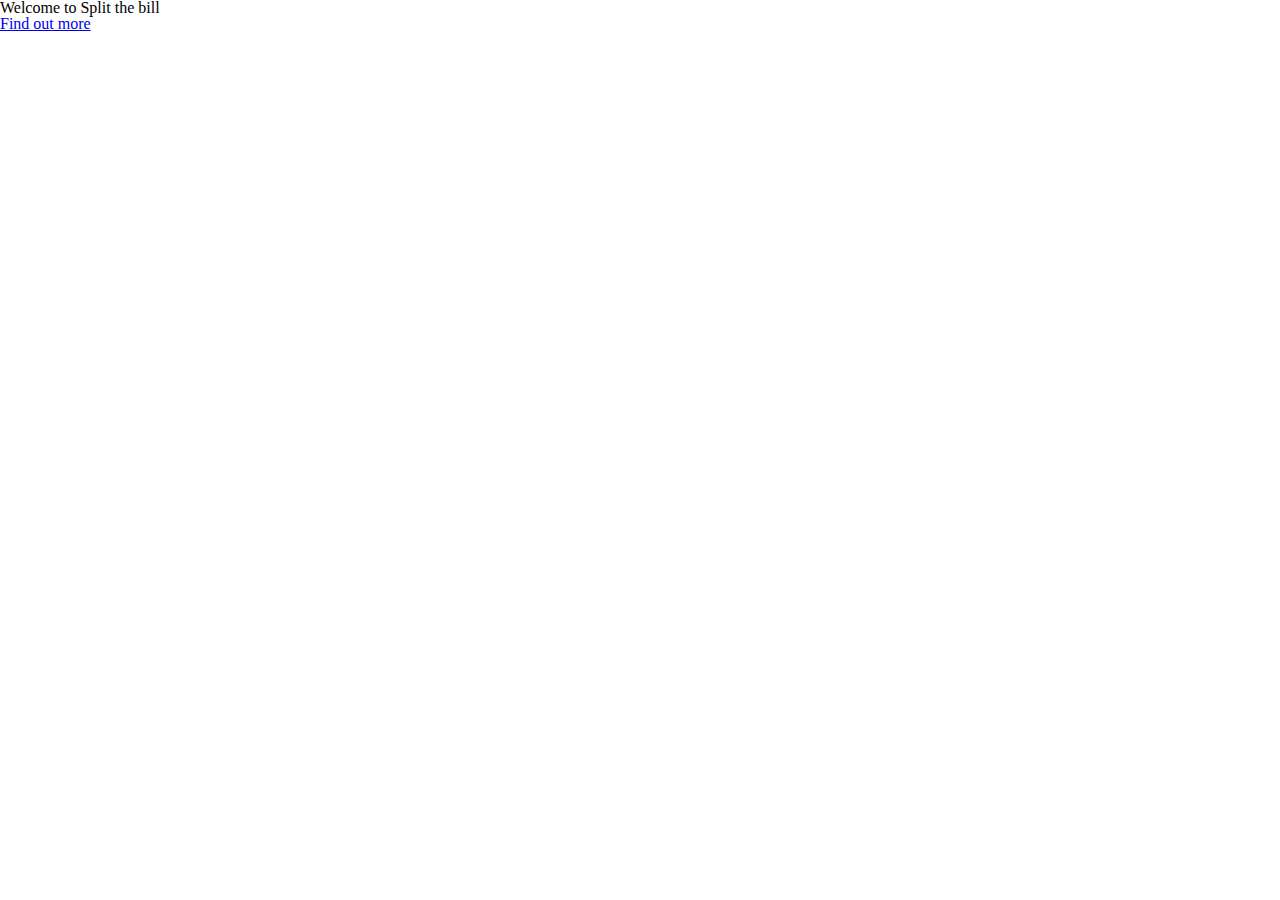
==== index.html @ 3543459b "Landing page first draft" ====
<!doctype html>

<html lang="en">

<head>
  <meta charset="utf-8">

  <title>Split the bill</title>

  <link href="https://fonts.googleapis.com/css?family=Indie+Flower|Roboto" rel="stylesheet">
  <link href="css/index.css" rel="stylesheet">
  <meta name="viewport" content="width=device-width, initial-scale=1.0">

  <!--[if lt IE 9]>
    <script src="https://cdnjs.cloudflare.com/ajax/libs/html5shiv/3.7.3/html5shiv.js"></script>
  <![endif]-->
  </head>

  <header id="split">
    <div id="split2">
    <h1> Welcome to Split the bill</h1>
  </div>
    <a href="about.html" class="button">Find out more</a>
  </header>
---- css/index.css ----
/* http://meyerweb.com/eric/tools/css/reset/ 
   v2.0 | 20110126
   License: none (public domain)
*/
html,
body,
div,
span,
applet,
object,
iframe,
h1,
h2,
h3,
h4,
h5,
h6,
p,
blockquote,
pre,
a,
abbr,
acronym,
address,
big,
cite,
code,
del,
dfn,
em,
img,
ins,
kbd,
q,
s,
samp,
small,
strike,
strong,
sub,
sup,
tt,
var,
b,
u,
i,
center,
dl,
dt,
dd,
ol,
ul,
li,
fieldset,
form,
label,
legend,
table,
caption,
tbody,
tfoot,
thead,
tr,
th,
td,
article,
aside,
canvas,
details,
embed,
figure,
figcaption,
footer,
header,
hgroup,
menu,
nav,
output,
ruby,
section,
summary,
time,
mark,
audio,
video {
  margin: 0;
  padding: 0;
  border: 0;
  font-size: 100%;
  font: inherit;
  vertical-align: baseline;
}
/* HTML5 display-role reset for older browsers */
article,
aside,
details,
figcaption,
figure,
footer,
header,
hgroup,
menu,
nav,
section {
  display: block;
}
body {
  line-height: 1;
}
ol,
ul {
  list-style: none;
}
blockquote,
q {
  quotes: none;
}
blockquote:before,
blockquote:after,
q:before,
q:after {
  content: '';
  content: none;
}
table {
  border-collapse: collapse;
  border-spacing: 0;
}
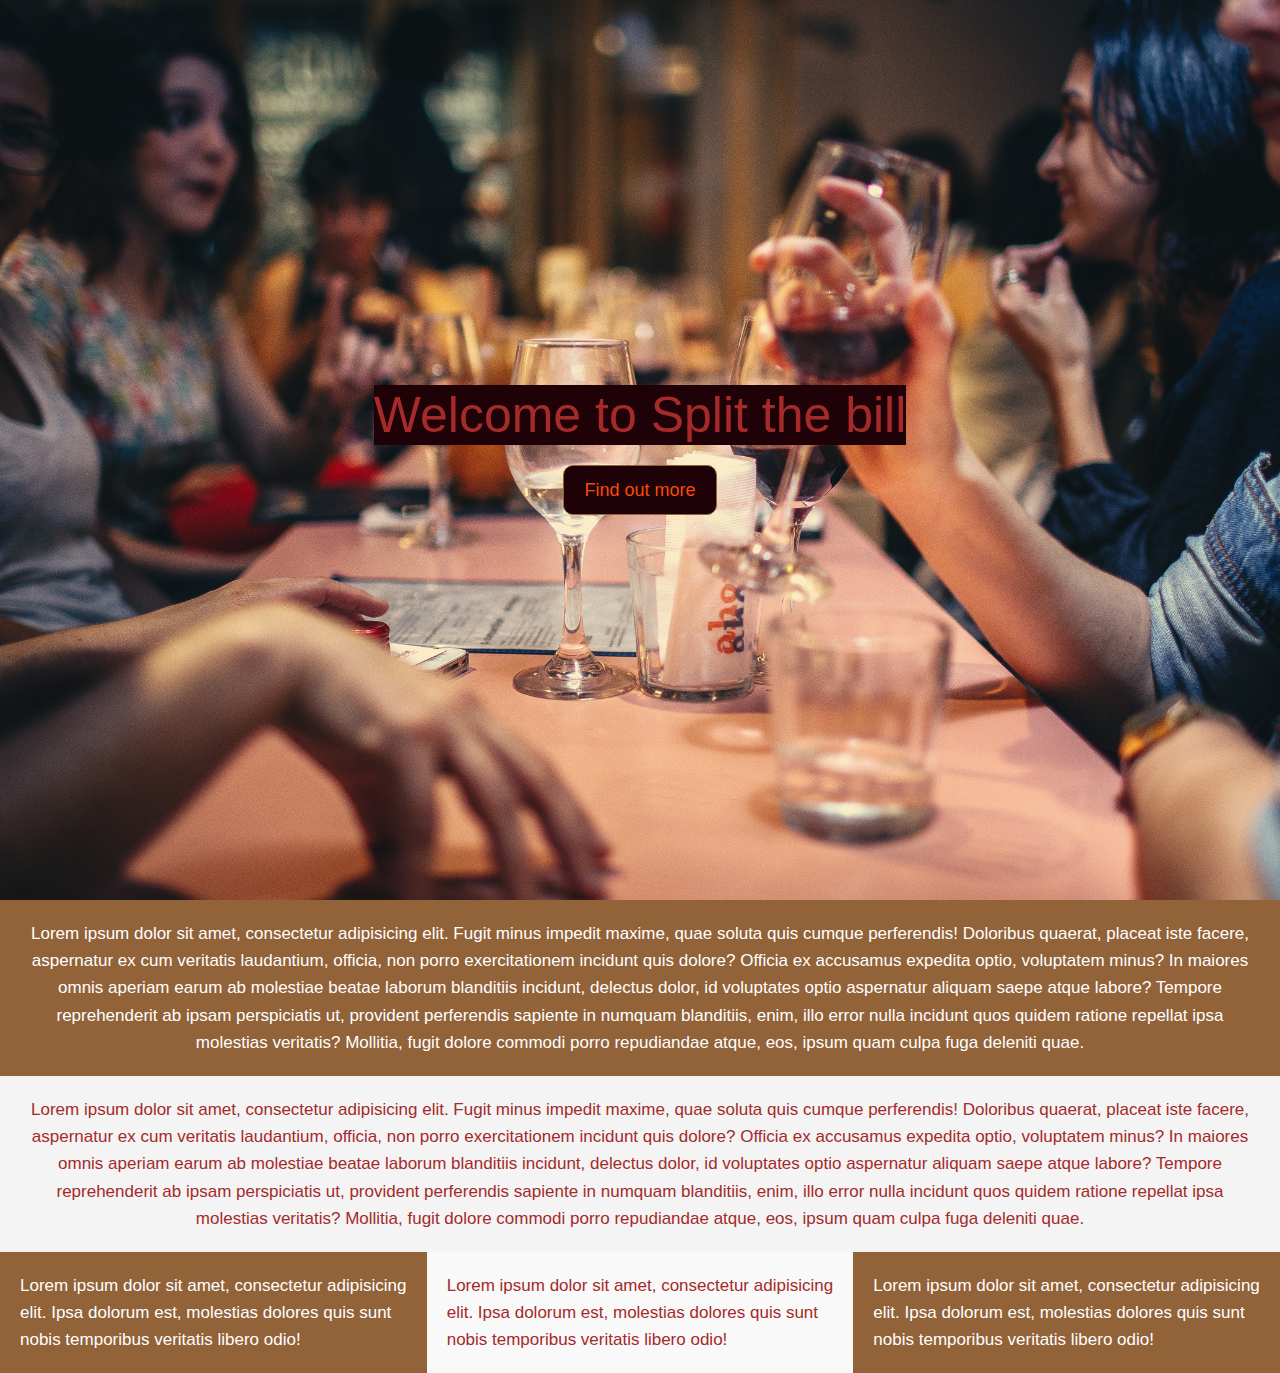
==== commit 80fa4cd3: "Added extra content to the landing page also added content to about page" ====
--- a/index.html
+++ b/index.html
@@ -20,5 +20,42 @@
     <div id="split2">
     <h1> Welcome to Split the bill</h1>
   </div>
-    <a href="about.html" class="button">Find out more</a>
-  </header>+    <a href="home-page.html" class="button">Find out more</a>
+  </header>
+
+  <section id="section-a">
+    <p>Lorem ipsum dolor sit amet, consectetur adipisicing elit. Fugit minus impedit maxime, quae soluta quis cumque
+        perferendis! Doloribus quaerat, placeat iste facere, aspernatur ex cum veritatis laudantium, officia, non porro
+        exercitationem incidunt quis dolore? Officia ex accusamus expedita optio, voluptatem minus? In maiores omnis
+        aperiam earum ab molestiae beatae laborum blanditiis incidunt, delectus dolor, id voluptates optio aspernatur
+        aliquam saepe atque labore? Tempore reprehenderit ab ipsam perspiciatis ut, provident perferendis sapiente in
+        numquam blanditiis, enim, illo error nulla incidunt quos quidem ratione repellat ipsa molestias veritatis?
+        Mollitia, fugit dolore commodi porro repudiandae atque, eos, ipsum quam culpa fuga deleniti quae.</p>
+</section>
+<section id="section-b">
+    <p>Lorem ipsum dolor sit amet, consectetur adipisicing elit. Fugit minus impedit maxime, quae soluta quis cumque
+        perferendis! Doloribus quaerat, placeat iste facere, aspernatur ex cum veritatis laudantium, officia, non porro
+        exercitationem incidunt quis dolore? Officia ex accusamus expedita optio, voluptatem minus? In maiores omnis
+        aperiam earum ab molestiae beatae laborum blanditiis incidunt, delectus dolor, id voluptates optio aspernatur
+        aliquam saepe atque labore? Tempore reprehenderit ab ipsam perspiciatis ut, provident perferendis sapiente in
+        numquam blanditiis, enim, illo error nulla incidunt quos quidem ratione repellat ipsa molestias veritatis?
+        Mollitia, fugit dolore commodi porro repudiandae atque, eos, ipsum quam culpa fuga deleniti quae.</p>
+</section>
+<section id="section-c">
+    <div class="box-1">
+        Lorem ipsum dolor sit amet, consectetur adipisicing elit. Ipsa dolorum est, molestias dolores quis sunt nobis
+        temporibus veritatis libero odio!
+    </div>
+    <div class="box-2">
+        Lorem ipsum dolor sit amet, consectetur adipisicing elit. Ipsa dolorum est, molestias dolores quis sunt nobis
+        temporibus veritatis libero odio!
+    </div>
+    <div class="box-3">
+        Lorem ipsum dolor sit amet, consectetur adipisicing elit. Ipsa dolorum est, molestias dolores quis sunt nobis
+        temporibus veritatis libero odio!
+    </div>
+</section>
+
+<footer>
+    
+</footer>
--- a/css/index.css
+++ b/css/index.css
@@ -126,3 +126,197 @@
   border-collapse: collapse;
   border-spacing: 0;
 }
+* {
+  margin: 0;
+  padding: 0;
+}
+body {
+  margin: 0;
+  font-family: Arial, "Helvetica Neue", Helvetica, sans-serif;
+  font-size: 17px;
+  color: brown;
+  line-height: 1.6;
+}
+#split2 {
+  background-color: #1f0108;
+}
+#split {
+  background-image: url(../img/adult.jpg);
+  background-size: cover;
+  background-position: center;
+  height: 100vh;
+  display: flex;
+  flex-direction: column;
+  justify-content: center;
+  align-items: center;
+  text-align: center;
+  padding: 0 20px;
+}
+#split h1 {
+  font-size: 50px;
+  line-height: 1.2;
+}
+#split p {
+  font-size: 20px;
+}
+#split .button {
+  font-size: 18px;
+  text-decoration: none;
+  background-color: #1f0108;
+  color: #f74b07;
+  border: #926239 1px solid;
+  padding: 10px 20px;
+  border-radius: 10px;
+  margin-top: 20px;
+  width: auto;
+}
+#split .button:hover {
+  background: #f74b07;
+  color: #1f0108;
+}
+#section-a {
+  padding: 20px;
+  background: #926239;
+  color: #fff;
+  text-align: center;
+}
+#section-b {
+  padding: 20px;
+  background: #f4f4f4;
+  text-align: center;
+}
+#section-c {
+  display: flex;
+}
+#section-c div {
+  padding: 20px;
+}
+#section-c .box-1,
+#section-c .box-3 {
+  background: #926239;
+  color: #fff;
+}
+#section-c .box-2 {
+  background: #f9f9f9;
+}
+.flex-container {
+  display: flex;
+  justify-content: space-between;
+  align-items: center;
+  background: #1f0108;
+}
+.logo {
+  margin: 0 0 0 0.45em;
+}
+.logo a {
+  color: #f74b07;
+}
+.logo,
+.navigation {
+  list-style: none;
+  text-transform: uppercase;
+}
+.logo a,
+.navigation a {
+  text-decoration: none;
+  letter-spacing: 0.45rem;
+}
+.navigation {
+  display: flex;
+}
+.navigation a {
+  display: block;
+  padding: 1em;
+  color: white;
+}
+.navigation a:hover {
+  background: #00ace6;
+}
+@media (max-width: 500px) {
+  .logo {
+    margin: 0.25em 0;
+    align-self: left;
+  }
+  .logo .navigation {
+    flex-direction: column;
+  }
+  .logo .navigation .a {
+    text-align: center;
+    padding: 10px;
+    border-top: 1px solid rgba(197, 34, 34, 0.3);
+    border-bottom: 1px solid rgba(0, 0, 0, 0.1);
+    overflow: hidden;
+  }
+  .logo .navigation .a .navigation li:last-of-type a {
+    border-bottom: none;
+  }
+}
+footer {
+  text-align: center;
+}
+#section-a {
+  padding: 20px;
+  background: #926239;
+  color: #fff;
+  text-align: center;
+}
+#section-b {
+  padding: 20px;
+  background: #f4f4f4;
+  text-align: center;
+}
+#section-c {
+  display: flex;
+}
+#section-c div {
+  padding: 20px;
+}
+#section-c .box-1,
+#section-c .box-3 {
+  background: #926239;
+  color: #fff;
+}
+#section-c .box-2 {
+  background: #f9f9f9;
+}
+.column {
+  float: left;
+  width: 33.3%;
+  margin-bottom: 16px;
+  padding: 0 8px;
+}
+.card {
+  box-shadow: 0 4px 8px 0 rgba(0, 0, 0, 0.2);
+}
+.container {
+  padding: 0 16px;
+}
+.container::after,
+.row::after {
+  content: "";
+  clear: both;
+  display: table;
+}
+.title {
+  color: grey;
+}
+.button {
+  border: none;
+  outline: 0;
+  display: inline-block;
+  padding: 8px;
+  color: white;
+  background-color: #000;
+  text-align: center;
+  cursor: pointer;
+  width: 100%;
+}
+.button:hover {
+  background-color: #555;
+}
+@media (max-width: 500px) {
+  .column {
+    width: 100%;
+    display: block;
+  }
+}
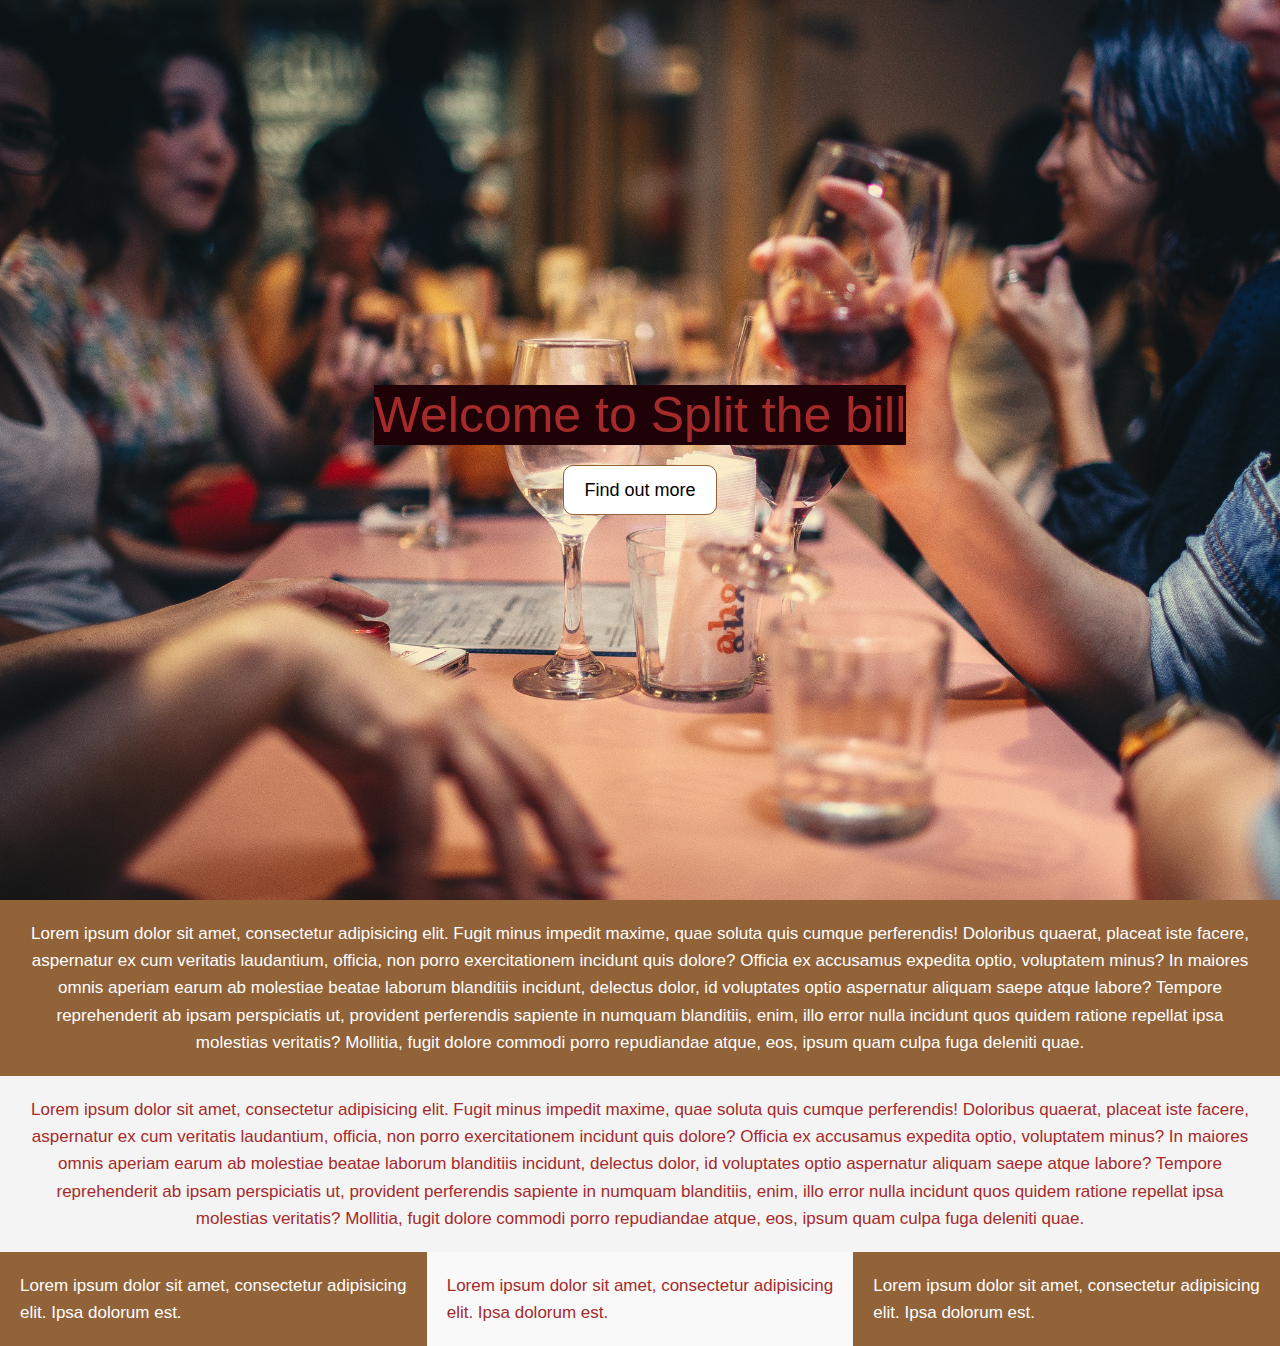
==== commit 30f9eb4a: "Home-page finsihed added basic footer and color scheme" ====
--- a/index.html
+++ b/index.html
@@ -43,16 +43,13 @@
 </section>
 <section id="section-c">
     <div class="box-1">
-        Lorem ipsum dolor sit amet, consectetur adipisicing elit. Ipsa dolorum est, molestias dolores quis sunt nobis
-        temporibus veritatis libero odio!
+        Lorem ipsum dolor sit amet, consectetur adipisicing elit. Ipsa dolorum est.
     </div>
     <div class="box-2">
-        Lorem ipsum dolor sit amet, consectetur adipisicing elit. Ipsa dolorum est, molestias dolores quis sunt nobis
-        temporibus veritatis libero odio!
+        Lorem ipsum dolor sit amet, consectetur adipisicing elit. Ipsa dolorum est.
     </div>
     <div class="box-3">
-        Lorem ipsum dolor sit amet, consectetur adipisicing elit. Ipsa dolorum est, molestias dolores quis sunt nobis
-        temporibus veritatis libero odio!
+        Lorem ipsum dolor sit amet, consectetur adipisicing elit. Ipsa dolorum est.
     </div>
 </section>
 
--- a/css/index.css
+++ b/css/index.css
@@ -1,3 +1,8 @@
+.nav-a {
+  display: block;
+  padding: 1em;
+  color: white;
+}
 /* http://meyerweb.com/eric/tools/css/reset/ 
    v2.0 | 20110126
    License: none (public domain)
@@ -162,8 +167,8 @@
 #split .button {
   font-size: 18px;
   text-decoration: none;
-  background-color: #1f0108;
-  color: #f74b07;
+  background-color: white;
+  color: black;
   border: #926239 1px solid;
   padding: 10px 20px;
   border-radius: 10px;
@@ -179,6 +184,7 @@
   background: #926239;
   color: #fff;
   text-align: center;
+  overflow: hidden;
 }
 #section-b {
   padding: 20px;
@@ -237,86 +243,268 @@
     margin: 0.25em 0;
     align-self: left;
   }
-  .logo .navigation {
-    flex-direction: column;
-  }
-  .logo .navigation .a {
+  .logo .flex-container {
+    display: flex;
+  }
+  .logo .flex-container .navigation {
+    align-content: center;
+  }
+  .logo .flex-container .navigation .a {
     text-align: center;
     padding: 10px;
     border-top: 1px solid rgba(197, 34, 34, 0.3);
     border-bottom: 1px solid rgba(0, 0, 0, 0.1);
     overflow: hidden;
   }
-  .logo .navigation .a .navigation li:last-of-type a {
+  .logo .flex-container .navigation .a .navigation li:last-of-type a {
     border-bottom: none;
   }
 }
-footer {
-  text-align: center;
-}
-#section-a {
-  padding: 20px;
-  background: #926239;
+@media (max-width: 500px) {
+  .footer-distributed {
+    display: flex;
+    justify-content: center;
+    flex-direction: column;
+  }
+}
+* {
+  margin: 0;
+  padding: 0;
+}
+.section {
+  width: 100%;
+  display: inline-block;
+  background: #34495e;
+  height: 50vh;
+  text-align: center;
+  font-size: 22px;
+  font-weight: 700;
+  text-decoration: none;
+  overflow: hidden;
+}
+.footer-distributed {
+  background: #1f0108;
+  box-shadow: 0 1px 1px 0 rgba(0, 0, 0, 0.12);
+  box-sizing: border-box;
+  width: 100%;
+  position: absolute;
+  text-align: left;
+  font: bold;
+  overflow: hidden;
+  margin-top: 60px;
+  margin-right: 50px;
+  margin-left: -60px;
+}
+.footer-distributed .footer-left,
+.footer-distributed .footer-center,
+.footer-distributed .footer-right {
+  display: inline-block;
+  vertical-align: top;
+}
+/* Footer left */
+.footer-distributed .footer-left {
+  width: 40%;
+}
+/* The company logo */
+.footer-distributed h3 {
+  color: #ff6d33;
+  font: normal 36px 'Open Sans', cursive;
+  margin: 0;
+}
+.footer-distributed h3 span {
+  color: lightseagreen;
+}
+/* Footer links */
+.footer-distributed .footer-links {
+  color: #ffffff;
+  margin: 20px 0 12px;
+  padding: 0;
+}
+.footer-distributed .footer-links a {
+  display: inline-block;
+  line-height: 1.8;
+  font-weight: 400;
+  text-decoration: none;
+  color: inherit;
+}
+.footer-distributed .footer-company-name {
+  color: #222;
+  font-size: 14px;
+  font-weight: normal;
+  margin: 0;
+}
+/* Footer Center */
+.footer-distributed .footer-center {
+  width: 35%;
+}
+.footer-distributed .footer-center i {
+  background-color: #ff6d33;
+  color: #ffffff;
+  font-size: 25px;
+  width: 38px;
+  height: 38px;
+  border-radius: 50%;
+  text-align: center;
+  line-height: 42px;
+  margin: 10px 15px;
+  vertical-align: middle;
+}
+.footer-distributed .footer-center i.fa-envelope {
+  font-size: 17px;
+  line-height: 38px;
+}
+.footer-distributed .footer-center p {
+  display: inline-block;
+  color: #ffffff;
+  font-weight: 400;
+  vertical-align: middle;
+  margin: 0;
+}
+.footer-distributed .footer-center p span {
+  display: block;
+  font-weight: normal;
+  font-size: 14px;
+  line-height: 2;
+}
+.footer-distributed .footer-center p a {
+  color: white;
+  text-decoration: none;
+}
+.footer-distributed .footer-links a:before {
+  content: "|";
+  font-weight: 300;
+  font-size: 20px;
+  left: 0;
   color: #fff;
-  text-align: center;
-}
-#section-b {
-  padding: 20px;
-  background: #f4f4f4;
-  text-align: center;
-}
-#section-c {
-  display: flex;
-}
-#section-c div {
-  padding: 20px;
-}
-#section-c .box-1,
-#section-c .box-3 {
-  background: #926239;
-  color: #fff;
-}
-#section-c .box-2 {
-  background: #f9f9f9;
-}
-.column {
-  float: left;
-  width: 33.3%;
-  margin-bottom: 16px;
-  padding: 0 8px;
-}
-.card {
-  box-shadow: 0 4px 8px 0 rgba(0, 0, 0, 0.2);
-}
-.container {
-  padding: 0 16px;
-}
-.container::after,
-.row::after {
-  content: "";
-  clear: both;
-  display: table;
-}
-.title {
-  color: grey;
-}
-.button {
-  border: none;
-  outline: 0;
-  display: inline-block;
-  padding: 8px;
-  color: white;
-  background-color: #000;
-  text-align: center;
+  display: inline-block;
+  padding-right: 5px;
+}
+.footer-distributed .footer-links .link-1:before {
+  content: none;
+}
+/* Footer Right */
+.footer-distributed .footer-right {
+  width: 20%;
+}
+.footer-distributed .footer-company-about {
+  line-height: 20px;
+  color: #92999f;
+  font-size: 13px;
+  font-weight: normal;
+  margin: 0;
+}
+.footer-distributed .footer-company-about span {
+  display: block;
+  color: #ffffff;
+  font-size: 14px;
+  font-weight: bold;
+  margin-bottom: 20px;
+}
+.footer-distributed .footer-icons {
+  margin-top: 25px;
+}
+.footer-distributed .footer-icons a {
+  display: inline-block;
+  width: 35px;
+  height: 35px;
   cursor: pointer;
+  background-color: #ff6d33;
+  border-radius: 2px;
+  font-size: 20px;
+  color: #ffffff;
+  text-align: center;
+  line-height: 35px;
+  margin-right: 3px;
+  margin-bottom: 5px;
+}
+@media (max-width: 500px) {
+  .footer-distributed {
+    font: bold 14px sans-serif;
+  }
+  .footer-distributed .footer-left,
+  .footer-distributed .footer-center,
+  .footer-distributed .footer-right {
+    display: block;
+    width: 100%;
+    margin-bottom: 40px;
+    text-align: center;
+  }
+  .footer-distributed .footer-center i {
+    margin-left: 0;
+  }
+}
+* {
+  margin: 0 ;
+  padding: 0;
+  list-style: none;
+  text-decoration: none;
+}
+.team-section {
+  overflow: hidden;
+  text-align: center;
+  background: white;
+  padding: 60px;
+}
+.team-section h1 {
+  text-transform: uppercase;
+  margin-bottom: 60px;
+  color: black;
+}
+.border {
+  display: block;
+  margin: auto;
+  width: 160px;
+  height: 3px;
+  background: #3498db;
+  margin-bottom: 60px;
+}
+.ps {
+  margin-bottom: 40px;
+}
+.ps a {
+  display: inline-block;
+  margin: 0 30px;
+  width: 160 px;
+  height: 160px;
+  overflow: hidden;
+  border-radius: 50%;
+}
+.ps a img {
   width: 100%;
-}
-.button:hover {
-  background-color: #555;
+  filter: grayscale(100%);
+  transition: 0.4s all;
+}
+.ps a:hover > img {
+  filter: none;
+}
+.section {
+  width: 600px;
+  margin: auto;
+  font-size: 20px;
+  color: black;
+  text-align: justify;
+  height: 0;
+  overflow: hidden;
+  background-color: white;
+}
+.section:target {
+  height: auto;
+}
+.name {
+  display: block;
+  margin-bottom: 30px;
+  text-align: center;
+  text-transform: uppercase;
+  font-size: 22px;
 }
 @media (max-width: 500px) {
-  .column {
-    width: 100%;
-    display: block;
-  }
-}
+  .section {
+    flex-direction: column;
+    height: 100%;
+    width: auto;
+  }
+  .section .name {
+    width: 75%;
+    margin: auto;
+  }
+}
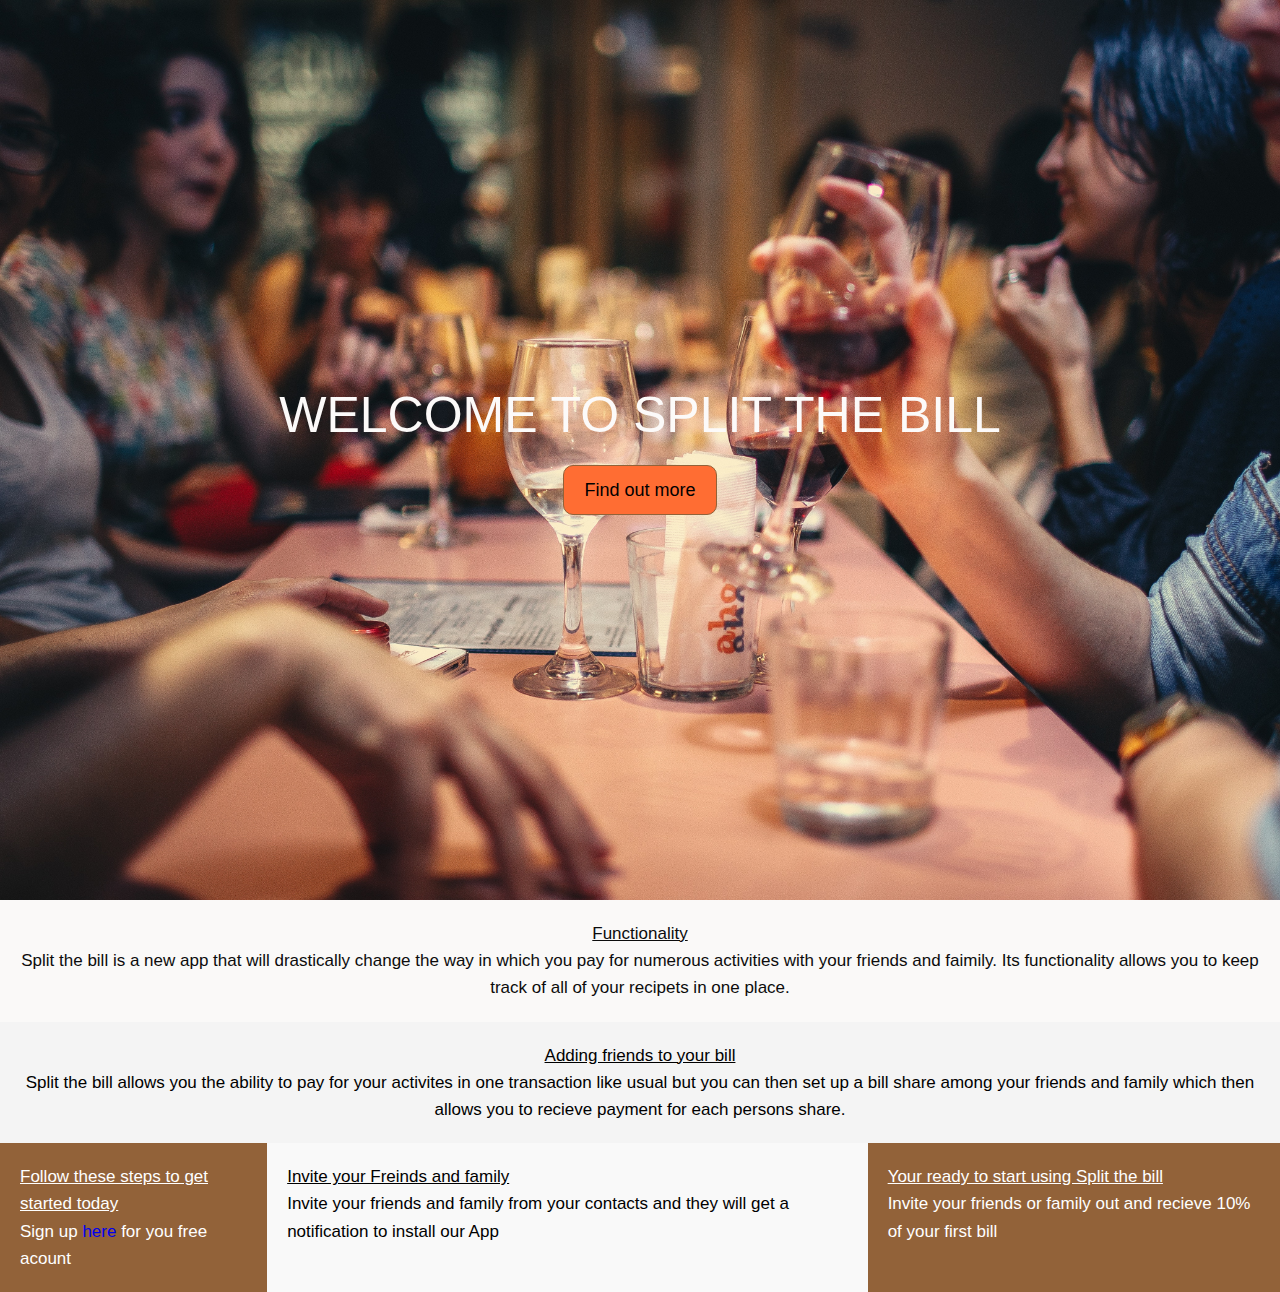
==== commit b175a999: "Added relevent content to the about page Also added some basic content to the landing page" ====
--- a/index.html
+++ b/index.html
@@ -14,45 +14,45 @@
   <!--[if lt IE 9]>
     <script src="https://cdnjs.cloudflare.com/ajax/libs/html5shiv/3.7.3/html5shiv.js"></script>
   <![endif]-->
-  </head>
+</head>
 
-  <header id="split">
-    <div id="split2">
-    <h1> Welcome to Split the bill</h1>
+<header id="split">
+  <div id="split2">
+    <span>
+      <h1> Welcome to Split the bill</h1>
+    </span>
   </div>
-    <a href="home-page.html" class="button">Find out more</a>
-  </header>
+  <a href="home-page.html" class="button">Find out more</a>
+</header>
 
-  <section id="section-a">
-    <p>Lorem ipsum dolor sit amet, consectetur adipisicing elit. Fugit minus impedit maxime, quae soluta quis cumque
-        perferendis! Doloribus quaerat, placeat iste facere, aspernatur ex cum veritatis laudantium, officia, non porro
-        exercitationem incidunt quis dolore? Officia ex accusamus expedita optio, voluptatem minus? In maiores omnis
-        aperiam earum ab molestiae beatae laborum blanditiis incidunt, delectus dolor, id voluptates optio aspernatur
-        aliquam saepe atque labore? Tempore reprehenderit ab ipsam perspiciatis ut, provident perferendis sapiente in
-        numquam blanditiis, enim, illo error nulla incidunt quos quidem ratione repellat ipsa molestias veritatis?
-        Mollitia, fugit dolore commodi porro repudiandae atque, eos, ipsum quam culpa fuga deleniti quae.</p>
+<section id="section-a">
+  <h2>Functionality</h2>
+  <p>
+    Split the bill is a new app that will drastically change the way in which you pay for numerous activities with
+    your friends and faimily. Its functionality allows you to keep track of all of your recipets in one place.
+  </p>
 </section>
 <section id="section-b">
-    <p>Lorem ipsum dolor sit amet, consectetur adipisicing elit. Fugit minus impedit maxime, quae soluta quis cumque
-        perferendis! Doloribus quaerat, placeat iste facere, aspernatur ex cum veritatis laudantium, officia, non porro
-        exercitationem incidunt quis dolore? Officia ex accusamus expedita optio, voluptatem minus? In maiores omnis
-        aperiam earum ab molestiae beatae laborum blanditiis incidunt, delectus dolor, id voluptates optio aspernatur
-        aliquam saepe atque labore? Tempore reprehenderit ab ipsam perspiciatis ut, provident perferendis sapiente in
-        numquam blanditiis, enim, illo error nulla incidunt quos quidem ratione repellat ipsa molestias veritatis?
-        Mollitia, fugit dolore commodi porro repudiandae atque, eos, ipsum quam culpa fuga deleniti quae.</p>
+  <h2>Adding friends to your bill</h2>
+  <p>Split the bill allows you the ability to pay for your activites in one transaction like usual but you can then set
+    up a bill share among your friends and family which then allows you to recieve payment for each persons share.</p>
 </section>
 <section id="section-c">
-    <div class="box-1">
-        Lorem ipsum dolor sit amet, consectetur adipisicing elit. Ipsa dolorum est.
-    </div>
-    <div class="box-2">
-        Lorem ipsum dolor sit amet, consectetur adipisicing elit. Ipsa dolorum est.
-    </div>
-    <div class="box-3">
-        Lorem ipsum dolor sit amet, consectetur adipisicing elit. Ipsa dolorum est.
-    </div>
+  <div class="box-1">
+    <h2>Follow these steps to get started today</h2>
+    <p>Sign up <a href="#">here</a> for you free acount</p>
+  
+  </div>
+  <div class="box-2">
+    <h2>Invite your Freinds and family</h2>
+    <p>Invite your friends and family from your contacts and they will get a notification to install our App</p>
+  </div>
+  <div class="box-3">
+    <h2>Your ready to start using Split the bill</h2>
+    <p>Invite your friends or family out and recieve 10% of your first bill</p>
+  </div>
 </section>
 
 <footer>
-    
-</footer>
+
+</footer>--- a/css/index.css
+++ b/css/index.css
@@ -139,11 +139,11 @@
   margin: 0;
   font-family: Arial, "Helvetica Neue", Helvetica, sans-serif;
   font-size: 17px;
-  color: brown;
   line-height: 1.6;
 }
 #split2 {
-  background-color: #1f0108;
+  color: #fcfaf9;
+  text-transform: uppercase;
 }
 #split {
   background-image: url(../img/adult.jpg);
@@ -161,13 +161,16 @@
   font-size: 50px;
   line-height: 1.2;
 }
+h2 {
+  text-decoration: underline;
+}
 #split p {
   font-size: 20px;
 }
 #split .button {
   font-size: 18px;
   text-decoration: none;
-  background-color: white;
+  background-color: #ff6d33;
   color: black;
   border: #926239 1px solid;
   padding: 10px 20px;
@@ -176,19 +179,35 @@
   width: auto;
 }
 #split .button:hover {
-  background: #f74b07;
+  background: #fcfaf9;
+  color: #1f0108;
+}
+.button {
+  font-size: 12px;
+  text-decoration: none;
+  background-color: #ff6d33;
+  color: black;
+  border: #0c0c0c 1px solid;
+  padding: 5px 5px 5px 5px;
+  border-radius: 10px;
+  margin-top: 10px;
+  width: 100%;
+}
+.button:hover {
+  background: #fcfaf9;
   color: #1f0108;
 }
 #section-a {
   padding: 20px;
-  background: #926239;
-  color: #fff;
+  background: #faf9f8;
+  color: #0c0c0c;
   text-align: center;
   overflow: hidden;
 }
 #section-b {
   padding: 20px;
   background: #f4f4f4;
+  color: black;
   text-align: center;
 }
 #section-c {
@@ -255,9 +274,7 @@
     border-top: 1px solid rgba(197, 34, 34, 0.3);
     border-bottom: 1px solid rgba(0, 0, 0, 0.1);
     overflow: hidden;
-  }
-  .logo .flex-container .navigation .a .navigation li:last-of-type a {
-    border-bottom: none;
+    flex-direction: column;
   }
 }
 @media (max-width: 500px) {
@@ -286,7 +303,7 @@
   background: #1f0108;
   box-shadow: 0 1px 1px 0 rgba(0, 0, 0, 0.12);
   box-sizing: border-box;
-  width: 100%;
+  width: 100vw;
   position: absolute;
   text-align: left;
   font: bold;
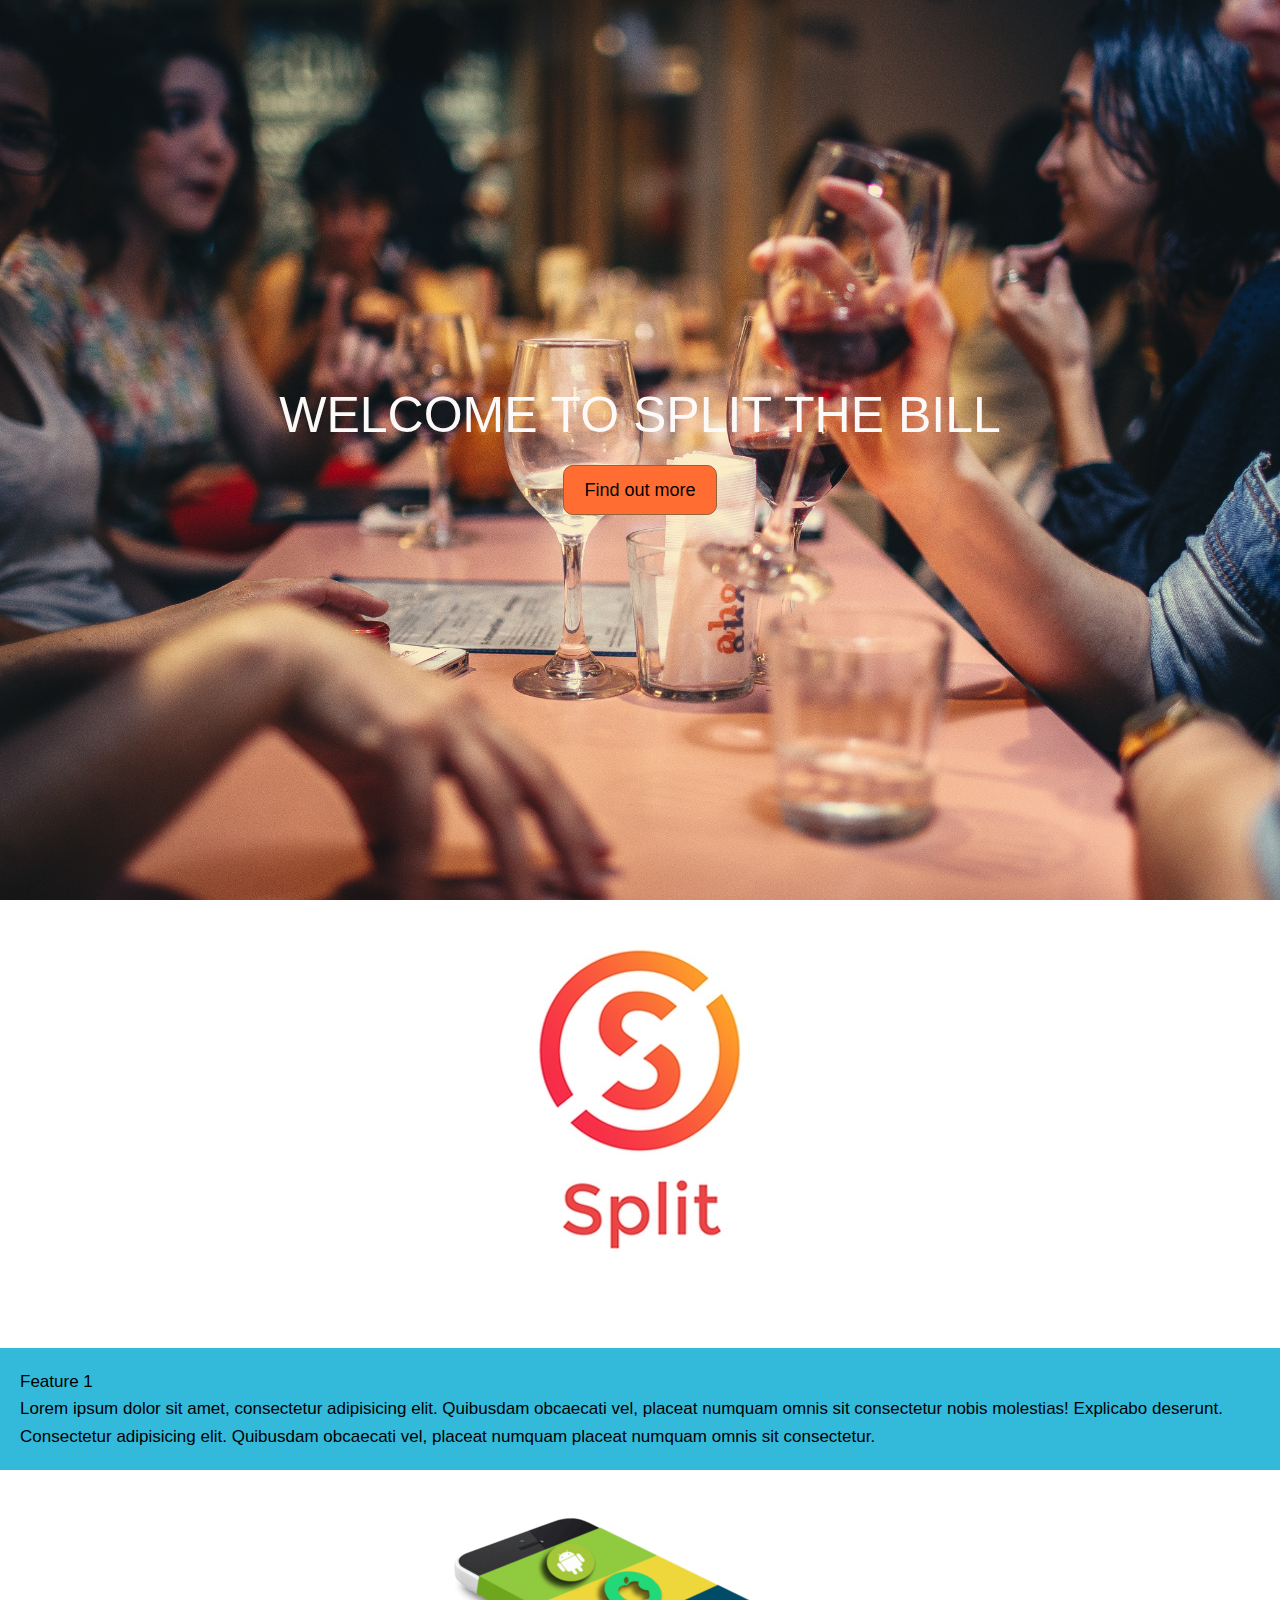
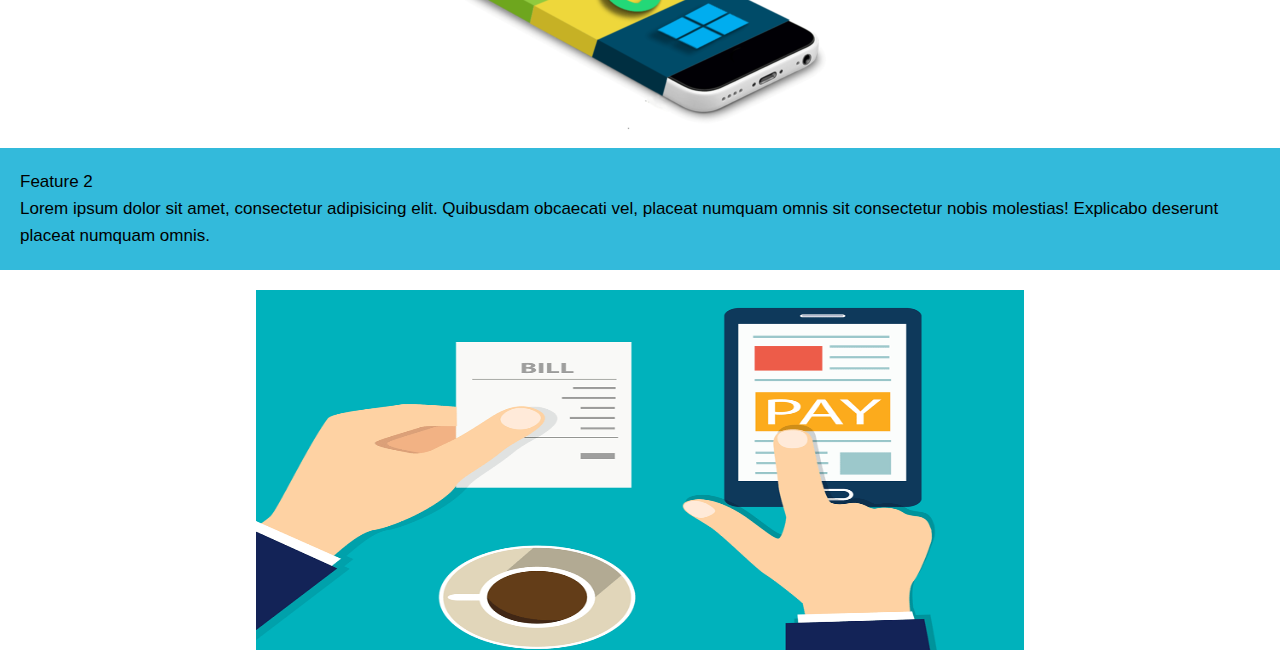
==== commit 8166546d: "About page finished added content and images to landing page" ====
--- a/index.html
+++ b/index.html
@@ -24,35 +24,25 @@
   </div>
   <a href="home-page.html" class="button">Find out more</a>
 </header>
-
-<section id="section-a">
-  <h2>Functionality</h2>
-  <p>
-    Split the bill is a new app that will drastically change the way in which you pay for numerous activities with
-    your friends and faimily. Its functionality allows you to keep track of all of your recipets in one place.
-  </p>
-</section>
-<section id="section-b">
-  <h2>Adding friends to your bill</h2>
-  <p>Split the bill allows you the ability to pay for your activites in one transaction like usual but you can then set
-    up a bill share among your friends and family which then allows you to recieve payment for each persons share.</p>
-</section>
-<section id="section-c">
-  <div class="box-1">
-    <h2>Follow these steps to get started today</h2>
-    <p>Sign up <a href="#">here</a> for you free acount</p>
-  
-  </div>
-  <div class="box-2">
-    <h2>Invite your Freinds and family</h2>
-    <p>Invite your friends and family from your contacts and they will get a notification to install our App</p>
-  </div>
-  <div class="box-3">
-    <h2>Your ready to start using Split the bill</h2>
-    <p>Invite your friends or family out and recieve 10% of your first bill</p>
-  </div>
-</section>
-
-<footer>
-
-</footer>+<div class="image-container">
+    <a href="#"><img src="img/splitimg.jpg"></a>
+</div>
+<div class="call-outs-container">
+    <div class="call-out">
+      <h4>Feature 1</h4>
+      <p>Lorem ipsum dolor sit amet, consectetur adipisicing elit. Quibusdam obcaecati vel, placeat numquam omnis sit consectetur nobis molestias! Explicabo deserunt. Consectetur adipisicing elit. Quibusdam obcaecati vel, placeat numquam placeat numquam omnis sit consectetur.</p>
+    </div>
+    <div class="image-container">
+        <a href="#"><img src="img/Mobileapp.png"></a>
+    </div>
+    <div class="call-out">
+      <h4>Feature 2</h4>
+      <p>Lorem ipsum dolor sit amet, consectetur adipisicing elit. Quibusdam obcaecati vel, placeat numquam omnis sit consectetur nobis molestias! Explicabo deserunt placeat numquam omnis.</p>
+    </div>
+    <div class="image-container">
+        <a href="#"><img class="pay-img" src="img/pay.png"></a>
+    </div>
+   
+    
+    
+  --- a/css/index.css
+++ b/css/index.css
@@ -2,6 +2,11 @@
   display: block;
   padding: 1em;
   color: white;
+}
+.flex-style {
+  display: flex;
+  flex-direction: column;
+  align-content: center;
 }
 /* http://meyerweb.com/eric/tools/css/reset/ 
    v2.0 | 20110126
@@ -193,36 +198,41 @@
   margin-top: 10px;
   width: 100%;
 }
-.button:hover {
-  background: #fcfaf9;
-  color: #1f0108;
-}
-#section-a {
+.call-outs-container {
+  max-width: 1400px;
+  margin: 40px auto 0 auto;
+}
+.call-out {
   padding: 20px;
-  background: #faf9f8;
-  color: #0c0c0c;
-  text-align: center;
-  overflow: hidden;
-}
-#section-b {
-  padding: 20px;
-  background: #f4f4f4;
-  color: black;
-  text-align: center;
-}
-#section-c {
-  display: flex;
-}
-#section-c div {
-  padding: 20px;
-}
-#section-c .box-1,
-#section-c .box-3 {
-  background: #926239;
-  color: #fff;
-}
-#section-c .box-2 {
-  background: #f9f9f9;
+  box-sizing: border-box;
+  margin-bottom: 20px;
+  flex-basis: 30%;
+}
+@media (max-width: 500px) {
+  .call-outs-container .image-container {
+    display: flex;
+    flex-direction: column;
+    justify-content: space-between;
+    height: auto;
+    width: auto;
+  }
+}
+.pay-img {
+  width: 60vw;
+  height: 40vh;
+}
+.call-out:nth-child(1) {
+  background-color: #33badb;
+}
+.call-out:nth-child(2) {
+  background-color: #f8f8fc;
+}
+.call-out:nth-child(3) {
+  background-color: #33badb;
+}
+.image-container {
+  max-width: 1400px;
+  text-align: center;
 }
 .flex-container {
   display: flex;
@@ -255,18 +265,21 @@
   color: white;
 }
 .navigation a:hover {
-  background: #00ace6;
+  background: #ff6d33;
 }
 @media (max-width: 500px) {
   .logo {
     margin: 0.25em 0;
     align-self: left;
+    width: 100vw;
   }
   .logo .flex-container {
     display: flex;
+    width: 100vw;
   }
   .logo .flex-container .navigation {
     align-content: center;
+    width: 100vw;
   }
   .logo .flex-container .navigation .a {
     text-align: center;
@@ -275,6 +288,7 @@
     border-bottom: 1px solid rgba(0, 0, 0, 0.1);
     overflow: hidden;
     flex-direction: column;
+    width: 100vw;
   }
 }
 @media (max-width: 500px) {
@@ -303,14 +317,14 @@
   background: #1f0108;
   box-shadow: 0 1px 1px 0 rgba(0, 0, 0, 0.12);
   box-sizing: border-box;
-  width: 100vw;
+  width: 100%;
   position: absolute;
   text-align: left;
   font: bold;
   overflow: hidden;
   margin-top: 60px;
-  margin-right: 50px;
-  margin-left: -60px;
+  margin-right: auto;
+  margin-left: 0px;
 }
 .footer-distributed .footer-left,
 .footer-distributed .footer-center,
@@ -442,7 +456,7 @@
   .footer-distributed .footer-center,
   .footer-distributed .footer-right {
     display: block;
-    width: 100%;
+    width: 100vw;
     margin-bottom: 40px;
     text-align: center;
   }
@@ -450,12 +464,22 @@
     margin-left: 0;
   }
 }
+html {
+  width: 100%;
+  height: 100%;
+  margin: 0px;
+  padding: 0px;
+  overflow-x: hidden;
+}
 * {
-  margin: 0 ;
+  margin: 0;
   padding: 0;
   list-style: none;
   text-decoration: none;
 }
+.body {
+  overflow: hidden;
+}
 .team-section {
   overflow: hidden;
   text-align: center;
@@ -464,7 +488,7 @@
 }
 .team-section h1 {
   text-transform: uppercase;
-  margin-bottom: 60px;
+  margin-bottom: 40px;
   color: black;
 }
 .border {
@@ -472,34 +496,29 @@
   margin: auto;
   width: 160px;
   height: 3px;
-  background: #3498db;
-  margin-bottom: 60px;
+  background: #ff6d33;
+  margin-bottom: 40px;
 }
 .ps {
-  margin-bottom: 40px;
+  margin-bottom: 50px;
 }
 .ps a {
   display: inline-block;
-  margin: 0 30px;
-  width: 160 px;
-  height: 160px;
+  margin: 0 20px;
+  width: 180px;
+  height: 170px;
   overflow: hidden;
   border-radius: 50%;
 }
-.ps a img {
-  width: 100%;
-  filter: grayscale(100%);
-  transition: 0.4s all;
-}
-.ps a:hover > img {
-  filter: none;
-}
 .section {
-  width: 600px;
+  display: flex;
+  flex-direction: column;
+  align-content: center;
+  width: 550px;
   margin: auto;
   font-size: 20px;
   color: black;
-  text-align: justify;
+  text-align: center;
   height: 0;
   overflow: hidden;
   background-color: white;
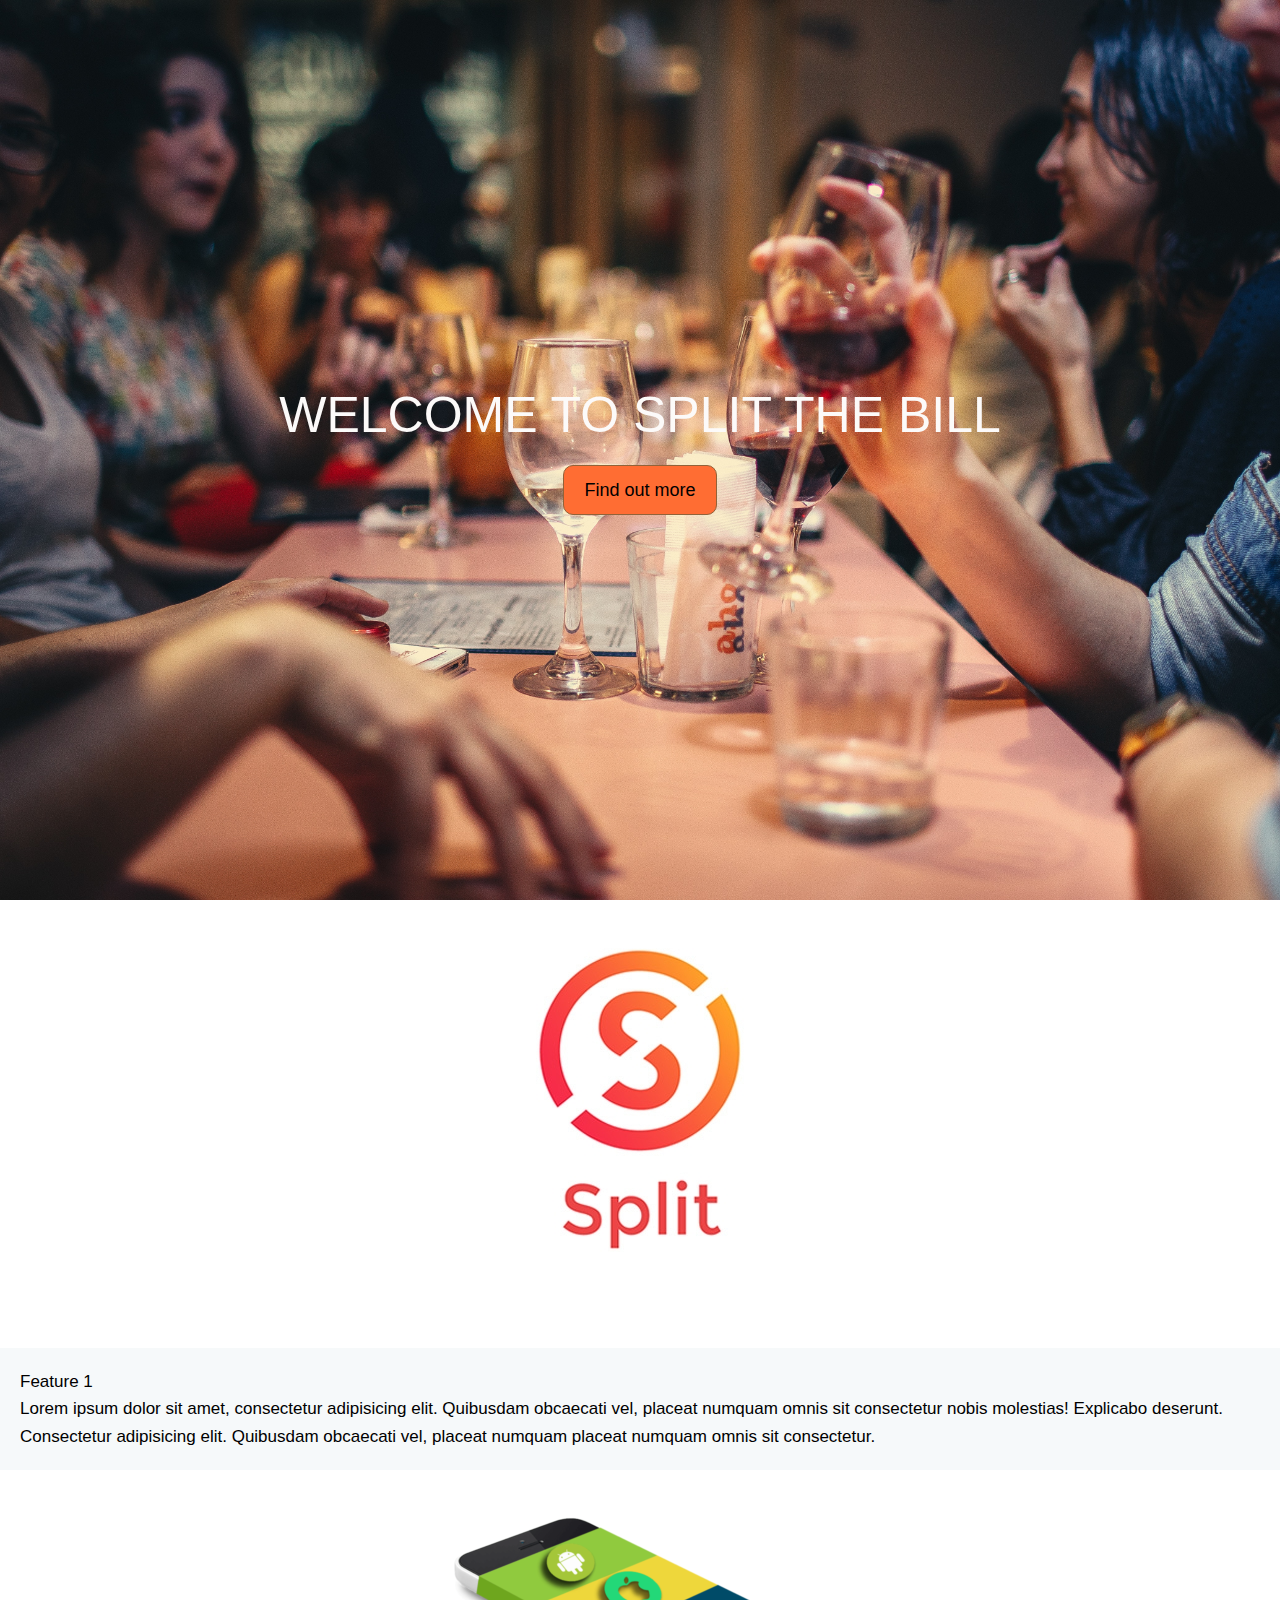
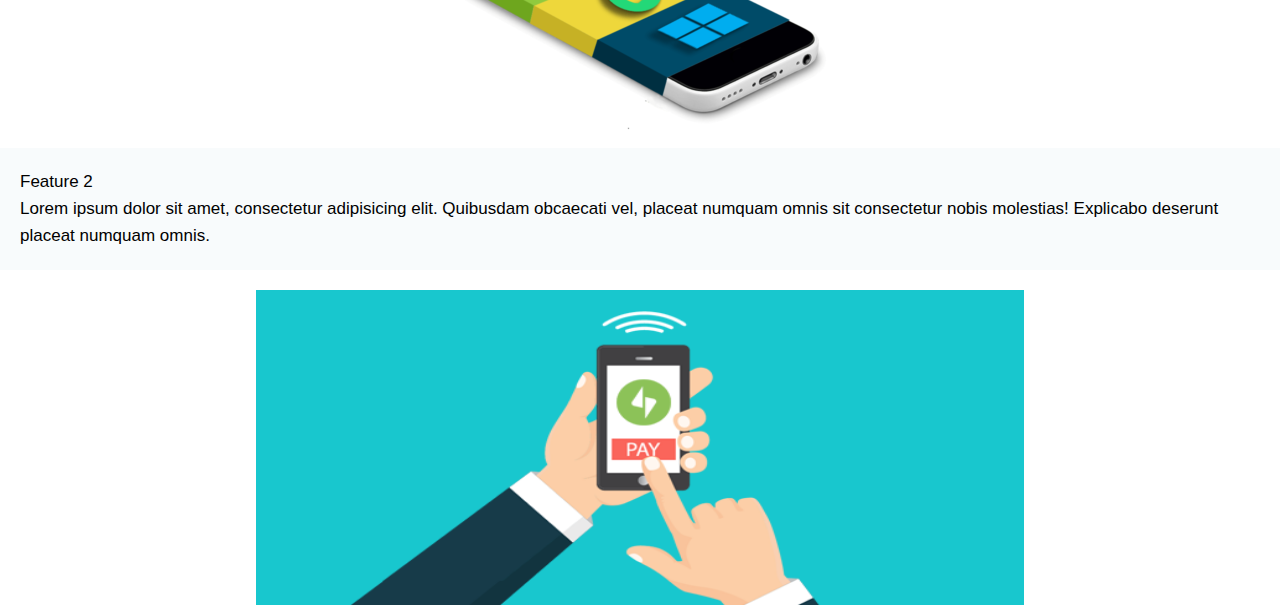
==== commit 4ed5e656: "removed background color froom landing page text" ====
--- a/index.html
+++ b/index.html
@@ -9,6 +9,7 @@
 
   <link href="https://fonts.googleapis.com/css?family=Indie+Flower|Roboto" rel="stylesheet">
   <link href="css/index.css" rel="stylesheet">
+
   <meta name="viewport" content="width=device-width, initial-scale=1.0">
 
   <!--[if lt IE 9]>
@@ -16,33 +17,41 @@
   <![endif]-->
 </head>
 
-<header id="split">
-  <div id="split2">
-    <span>
-      <h1> Welcome to Split the bill</h1>
-    </span>
+<body>
+
+  <header id="split">
+    <div id="split2">
+      <span>
+        <h1> Welcome to Split the bill</h1>
+      </span>
+    </div>
+    <a href="home-page.html" class="button">Find out more</a>
+  </header>
+  <div class="image-container">
+    <a href="#"><img src="img/splitimg.jpg"></a>
   </div>
-  <a href="home-page.html" class="button">Find out more</a>
-</header>
-<div class="image-container">
-    <a href="#"><img src="img/splitimg.jpg"></a>
-</div>
-<div class="call-outs-container">
+  <div class="call-outs-container">
     <div class="call-out">
       <h4>Feature 1</h4>
-      <p>Lorem ipsum dolor sit amet, consectetur adipisicing elit. Quibusdam obcaecati vel, placeat numquam omnis sit consectetur nobis molestias! Explicabo deserunt. Consectetur adipisicing elit. Quibusdam obcaecati vel, placeat numquam placeat numquam omnis sit consectetur.</p>
+      <p>Lorem ipsum dolor sit amet, consectetur adipisicing elit. Quibusdam obcaecati vel, placeat numquam omnis sit
+        consectetur nobis molestias! Explicabo deserunt. Consectetur adipisicing elit. Quibusdam obcaecati vel, placeat
+        numquam placeat numquam omnis sit consectetur.</p>
     </div>
     <div class="image-container">
-        <a href="#"><img src="img/Mobileapp.png"></a>
+      <a href="#"><img src="img/Mobileapp.png"></a>
     </div>
     <div class="call-out">
       <h4>Feature 2</h4>
-      <p>Lorem ipsum dolor sit amet, consectetur adipisicing elit. Quibusdam obcaecati vel, placeat numquam omnis sit consectetur nobis molestias! Explicabo deserunt placeat numquam omnis.</p>
+      <p>Lorem ipsum dolor sit amet, consectetur adipisicing elit. Quibusdam obcaecati vel, placeat numquam omnis sit
+        consectetur nobis molestias! Explicabo deserunt placeat numquam omnis.</p>
     </div>
     <div class="image-container">
-        <a href="#"><img class="pay-img" src="img/pay.png"></a>
+      <a href="#"><img class="pay-img" src="img/pay4.png"></a>
     </div>
-   
-    
-    
-  +  </div>
+
+
+
+</body>
+
+</html>--- a/css/index.css
+++ b/css/index.css
@@ -211,24 +211,24 @@
 @media (max-width: 500px) {
   .call-outs-container .image-container {
     display: flex;
+    justify-content: space-between;
     flex-direction: column;
-    justify-content: space-between;
     height: auto;
     width: auto;
   }
 }
 .pay-img {
   width: 60vw;
-  height: 40vh;
+  height: 35vh;
 }
 .call-out:nth-child(1) {
-  background-color: #33badb;
+  background-color: #f6f9fa;
 }
 .call-out:nth-child(2) {
   background-color: #f8f8fc;
 }
 .call-out:nth-child(3) {
-  background-color: #33badb;
+  background-color: #f8fbfc;
 }
 .image-container {
   max-width: 1400px;
